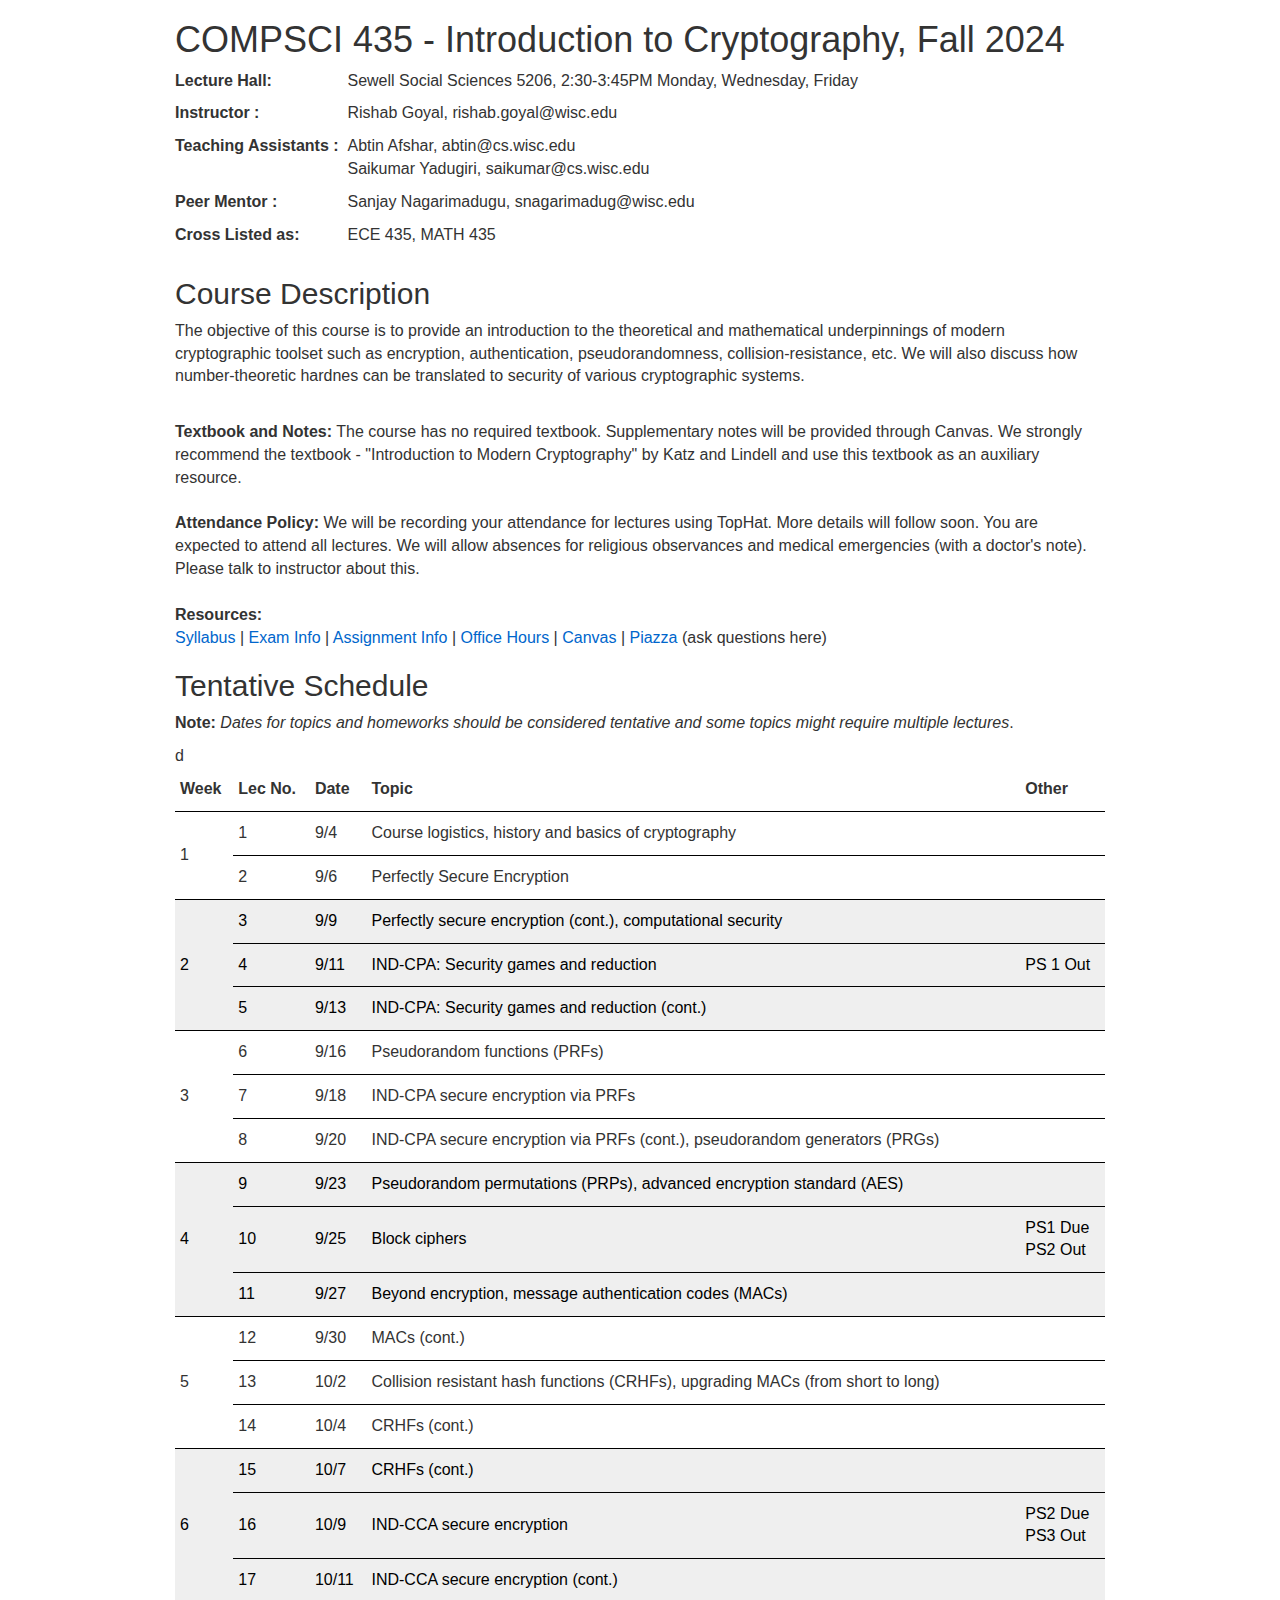
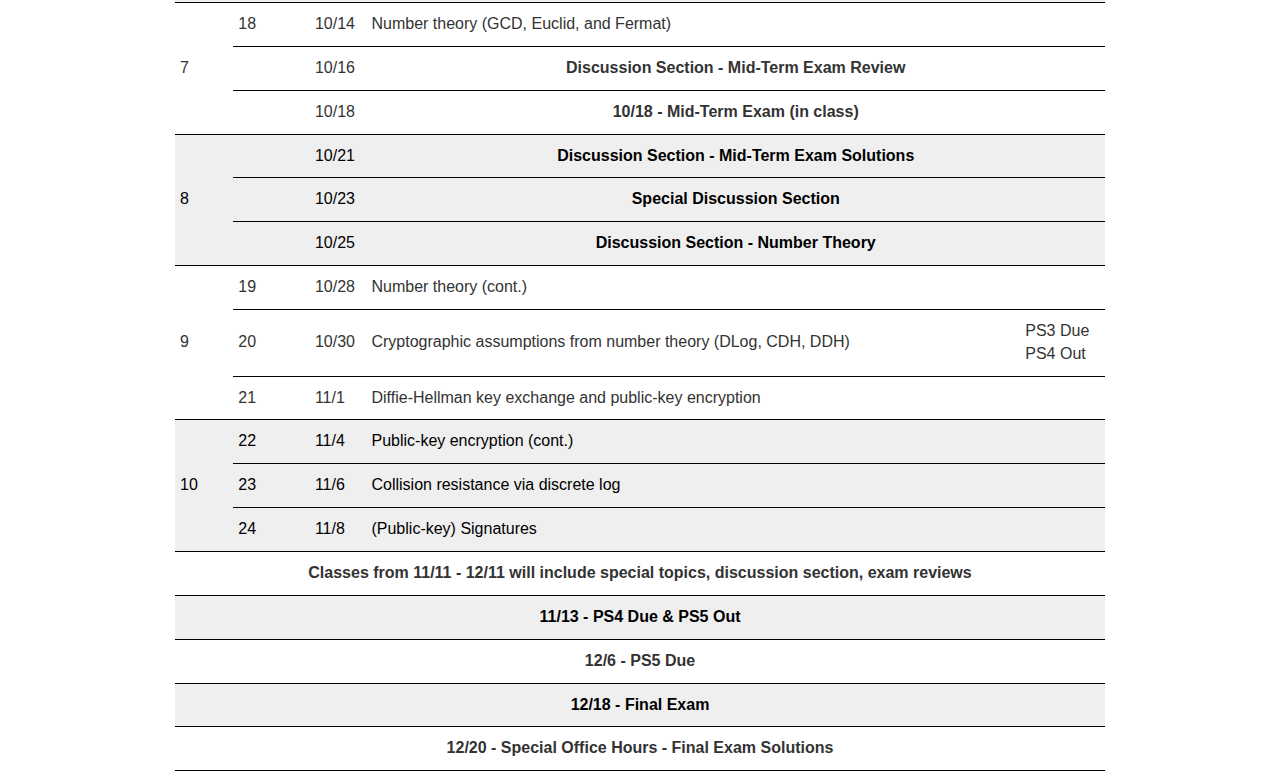
==== index.html @ d4f1eee9 "First commit;raw first draft for website" ====
<!DOCTYPE HTML>
<html>

<head>
    <title>CS435 - Fall 2024</title>
    <meta http-equiv="Content-Type" content="text/html; charset=iso-8859-1">
	<meta name="description" content="CS435 - Fall 2024">
    <meta name="keywords" content="CS435,Goyal">

    <link href="styles/bootstrap.min.css" rel="stylesheet" type="text/css" media="screen" />
    <link href="styles/style.css" rel="stylesheet" type="text/css" media="screen" />
    <style>
        .hw {
            color: red;
        }

        .hw a {
            color: red;
        }
    </style>
</head>

<body>

<div id="container">
<div id="content">

<h1>COMPSCI 435 - Introduction to Cryptography, Fall 2024
</h1>

<table>
<tr>
	<td><p><b>Lecture Hall:&nbsp;&nbsp;</b><br>
	</td>
	<td><p>Sewell Social Sciences 5206, 2:30-3:45PM Monday, Wednesday, Friday</p>
	</td>
</tr>
<tr>
	<td><p><b>Instructor :&nbsp;&nbsp;</b></p></td>
	<td><p>Rishab Goyal, rishab.goyal@wisc.edu</p></td>
</tr>
<tr>
	<td valign="top"><p><b>Teaching Assistants :&nbsp;&nbsp;</b><br><br></p></td>
	<td><p>Abtin Afshar, abtin@cs.wisc.edu
		<br>Saikumar Yadugiri, saikumar@cs.wisc.edu</p>
	</td>
</tr>
<tr>
        <td><p><b>Peer Mentor :&nbsp;&nbsp;</b></p></td>
        <td><p>Sanjay Nagarimadugu, snagarimadug@wisc.edu</p></td>
</tr>
<tr>
        <td><p><b>Cross Listed as:&nbsp;&nbsp;</b></p></td>
        <td><p>ECE 435, MATH 435</p></td>
</tr>
</table>


<h2>Course Description</h2>
<p>
The objective of this course is to provide an introduction to the theoretical and mathematical underpinnings of modern cryptographic
toolset such as encryption, authentication, pseudorandomness, collision-resistance, etc. We will also discuss how number-theoretic
hardnes can be translated to security of various cryptographic systems.
</p>
<br />
<b>Textbook and Notes:</b>
The course has no required textbook.
Supplementary notes will be provided through Canvas.
We strongly recommend the textbook - "Introduction to Modern Cryptography" by Katz and Lindell and use this textbook as an auxiliary resource.
<br />
<br />
<b>Attendance Policy:</b>
We will be recording your attendance for lectures using TopHat. More details will follow soon. You are expected to attend all lectures. We will allow absences for religious observances and medical emergencies (with a doctor's note). Please talk to instructor about this.
<br />
<br />
<b>Resources:</b>
<p>
        <a href="syllabus.pdf">Syllabus</a>
        |
	<a href="exams.html">Exam Info</a>
        |
        <a href="asn.html">Assignment Info</a>
        |
        <a href="office.html">Office Hours</a>
        |
	<a href="https://canvas.wisc.edu/courses/426072">Canvas</a>
	|
        <a href="https://piazza.com/wisc/fall2024/compsci435">Piazza</a> (ask questions here)
</p>
<h2 id="schedule">Tentative Schedule</h2>
<p>
<b>Note:</b> <i>Dates for topics and homeworks should be considered tentative and some topics might require multiple lectures</i>.
</p>
<table class="tg">
<tr>
	<th>Week</th>
    <th>Lec No.</th>
    <th>Date</th>
    <th>Topic</th>
    <th>Other</th>
</tr>		

<!-- -->
				    
<tr>
	<td rowspan="2">1</td>
	<td>1</td>
	<td>9/4</td>
    	<td>Course logistics, history and basics of cryptography</td>
	<td></td>
</tr>
<tr>
	<td>2</td>
        <td>9/6</td>
        <td>Perfectly Secure Encryption</td>
        <td></td>
</tr>
<!-- -->
<tr id="shade">
        <td rowspan="3">2</td>
	<td>3</td>
        <td>9/9</td>
	<td>Perfectly secure encryption (cont.), computational security</td>
        <td></td>d
</tr>
<tr id="shade">
	<td>4</td>
        <td>9/11</td>
        <td>IND-CPA: Security games and reduction</td>
        <td>PS 1 Out</td>
</tr>
<tr id="shade">
	<td>5</td>
        <td>9/13</td>
        <td>IND-CPA: Security games and reduction (cont.)</td>
        <td></td>
</tr>
<!-- -->
<tr>
        <td rowspan="3">3</td>
	<td>6</td>
        <td>9/16</td>
        <td>Pseudorandom functions (PRFs)</td>
        <td></td>
</tr>
<tr>
	<td>7</td>
	<td>9/18</td>
        <td>IND-CPA secure encryption via PRFs</td>
        <td></td>
</tr>
<tr>
	<td>8</td>
        <td>9/20</td>
        <td>IND-CPA secure encryption via PRFs (cont.), pseudorandom generators (PRGs)</td>
        <td></td>
</tr>
<!-- -->
<tr id="shade">
        <td rowspan="3">4</td>
	<td>9</td>
        <td>9/23</td>
        <td>Pseudorandom permutations (PRPs), advanced encryption standard (AES)</td>
        <td></td>
</tr>
<tr id="shade">
	<td>10</td>
        <td>9/25</td>
        <td>Block ciphers</td>
	<td>PS1 Due<br />PS2 Out</td>
</tr>
<tr id="shade">
	<td>11</td>
        <td>9/27</td>
	<td>Beyond encryption, message authentication codes (MACs)</td>
        <td></td>
</tr>
<!-- -->
<tr>
        <td rowspan="3">5</td>
	<td>12</td>
        <td>9/30</td>
        <td>MACs (cont.)</td>
        <td></td>
</tr>
<tr>
	<td>13</td>
        <td>10/2</td>
        <td>Collision resistant hash functions (CRHFs), upgrading MACs (from short to long)</td>
        <td></td>
</tr>
<tr>
	<td>14</td>
        <td>10/4</td>
        <td>CRHFs (cont.)</td>
        <td></td>
</tr>
<!-- -->
<tr id="shade">
        <td rowspan="3">6</td>
	<td>15</td>
        <td>10/7</td>
        <td>CRHFs (cont.)</td>
        <td></td>
</tr>
<tr id="shade">
	<td>16</td>
        <td>10/9</td>
        <td>IND-CCA secure encryption</td>
	<td>PS2 Due<br />PS3 Out</td>
</tr>
<tr id="shade">
	<td>17</td>
        <td>10/11</td>
        <td>IND-CCA secure encryption (cont.)</td>
        <td></td>
</tr>
<!-- -->
<tr>
        <td rowspan="3">7</td>
	<td>18</td>
        <td>10/14</td>
	<td>Number theory (GCD, Euclid, and Fermat)</td>
        <td></td>
</tr>
<tr>
	<td></td>
        <td>10/16</td>
	<td colspan="2" align="center"><b>Discussion Section - Mid-Term Exam Review</b></td>
</tr>
<tr>
	<td></td>
	<td>10/18</td>
	<td colspan="2" align="center"><b>10/18 - Mid-Term Exam (in class)</b></td>
</tr>
<!-- -->
<tr id="shade">
        <td rowspan="3">8</td>
	<td></td>
        <td>10/21</td>
        <td colspan="2" align="center"><b>Discussion Section - Mid-Term Exam Solutions</b></td>
</tr>
<tr id="shade">
	<td></td>
        <td>10/23</td>
        <td colspan="2" align="center"><b>Special Discussion Section</b></td>
</tr>
<tr id="shade">
	<td></td>
        <td>10/25</td>
        <td colspan="2" align="center"><b>Discussion Section - Number Theory</b></td>
</tr>
<!-- -->
<tr>
        <td rowspan="3">9</td>
	<td>19</td>
        <td>10/28</td>
        <td>Number theory (cont.)</td>
        <td></td>
</tr>
<tr>
	<td>20</td>
        <td>10/30</td>
	<td>Cryptographic assumptions from number theory (DLog, CDH, DDH)</td>
	<td>PS3 Due<br /> PS4 Out</td>
</tr>
<tr>
	<td>21</td>
        <td>11/1</td>
        <td>Diffie-Hellman key exchange and public-key encryption</td>
        <td></td>
</tr>
<!-- -->
<tr id="shade">
        <td rowspan="3">10</td>
	<td>22</td>
        <td>11/4</td>
        <td>Public-key encryption (cont.)</td>
        <td></td>
</tr>
<tr id="shade">
	<td>23</td>
        <td>11/6</td>
        <td>Collision resistance via discrete log</td>
        <td></td>
</tr>
<tr id="shade">
	<td>24</td>
        <td>11/8</td>
        <td>(Public-key) Signatures</td>
        <td></td>
</tr>
<!-- -->
<tr>
	<td colspan="5", align="center"><b>Classes from 11/11 - 12/11 will include special topics, discussion section, exam reviews</b></td>
</tr>
<tr id="shade">
	<td colspan="5", align="center"><b>11/13 - PS4 Due &amp; PS5 Out</b></td>
</tr>
<!-- -->
<tr>
	<td colspan="5", align="center"><b>12/6 - PS5 Due</b></td>
</tr>
<!-- -->
<tr id="shade">
        <td colspan="5" align="center"><b>12/18 - Final Exam</b></td>
</tr>
<tr>
	<td colspan="5" align="center"><b>12/20 - Special Office Hours - Final Exam Solutions</b></td>
</tr>





</table>


</div>
</div>
</body>
</html>
---- styles/style.css ----
#container{
	/*border-color: Gray;
	border: solid 2px;*/
	background: #FFFFFF; 
	width: 930px;
	margin-left:auto; margin-right: auto; 
}

#header{
	width: 100%; 
}

#header *{
	background: #404040;
	color: white;
}

#content{
	padding:15;
	width: 100%;
}

.myface{
 	width:260px;
	border:1;
	padding:10; 
}

.facetd{
	vertical-align:middle; 
	width:260px; 
	padding:5 10 5 10;
}

body {
	/*background: #707070 ;*/
	font-size:medium;
}


td.leftcol {
	width: 120px;

}


a, a:hover,.news, .ven, .link,.link a{
	/*text-decoration: underline;*/
	/*color: #333;*/
    color:#06c;
}


.aut{
	font-style:italic;
}
.tit{
	/*font-style:italic;*/
}
.ven{
	font-weight:normal;
	/*font-style:italic;*/
}
.vensmall{
	padding-left:0cm;
}


.tg  {border-collapse:collapse;border-spacing:0;border:none;width:100%;}
.tg td{ sans-serif;padding:10px 5px;border-style:solid;border-width:0px;overflow:hidden;word-break:normal;}
.tg tr{border-bottom: 1pt solid black;}
.tg th{ sans-serif;font-weight:normal;padding:10px 5px;border-style:solid;border-width:0px;overflow:hidden;word-break:normal;font-weight:bold;}
/* .tg tr:nth-child(6n+6) {background-color:#efefef;color:#000000}
.tg tr:nth-child(6n+4) {background-color:#efefef;color:#000000}
.tg tr:nth-child(6n+5) {background-color:#efefef;color:#000000} */

#shade {
    background-color:#efefef;
    color:#000000;
}

dd {
    white-space: normal;
    margin-bottom: 6px;
}
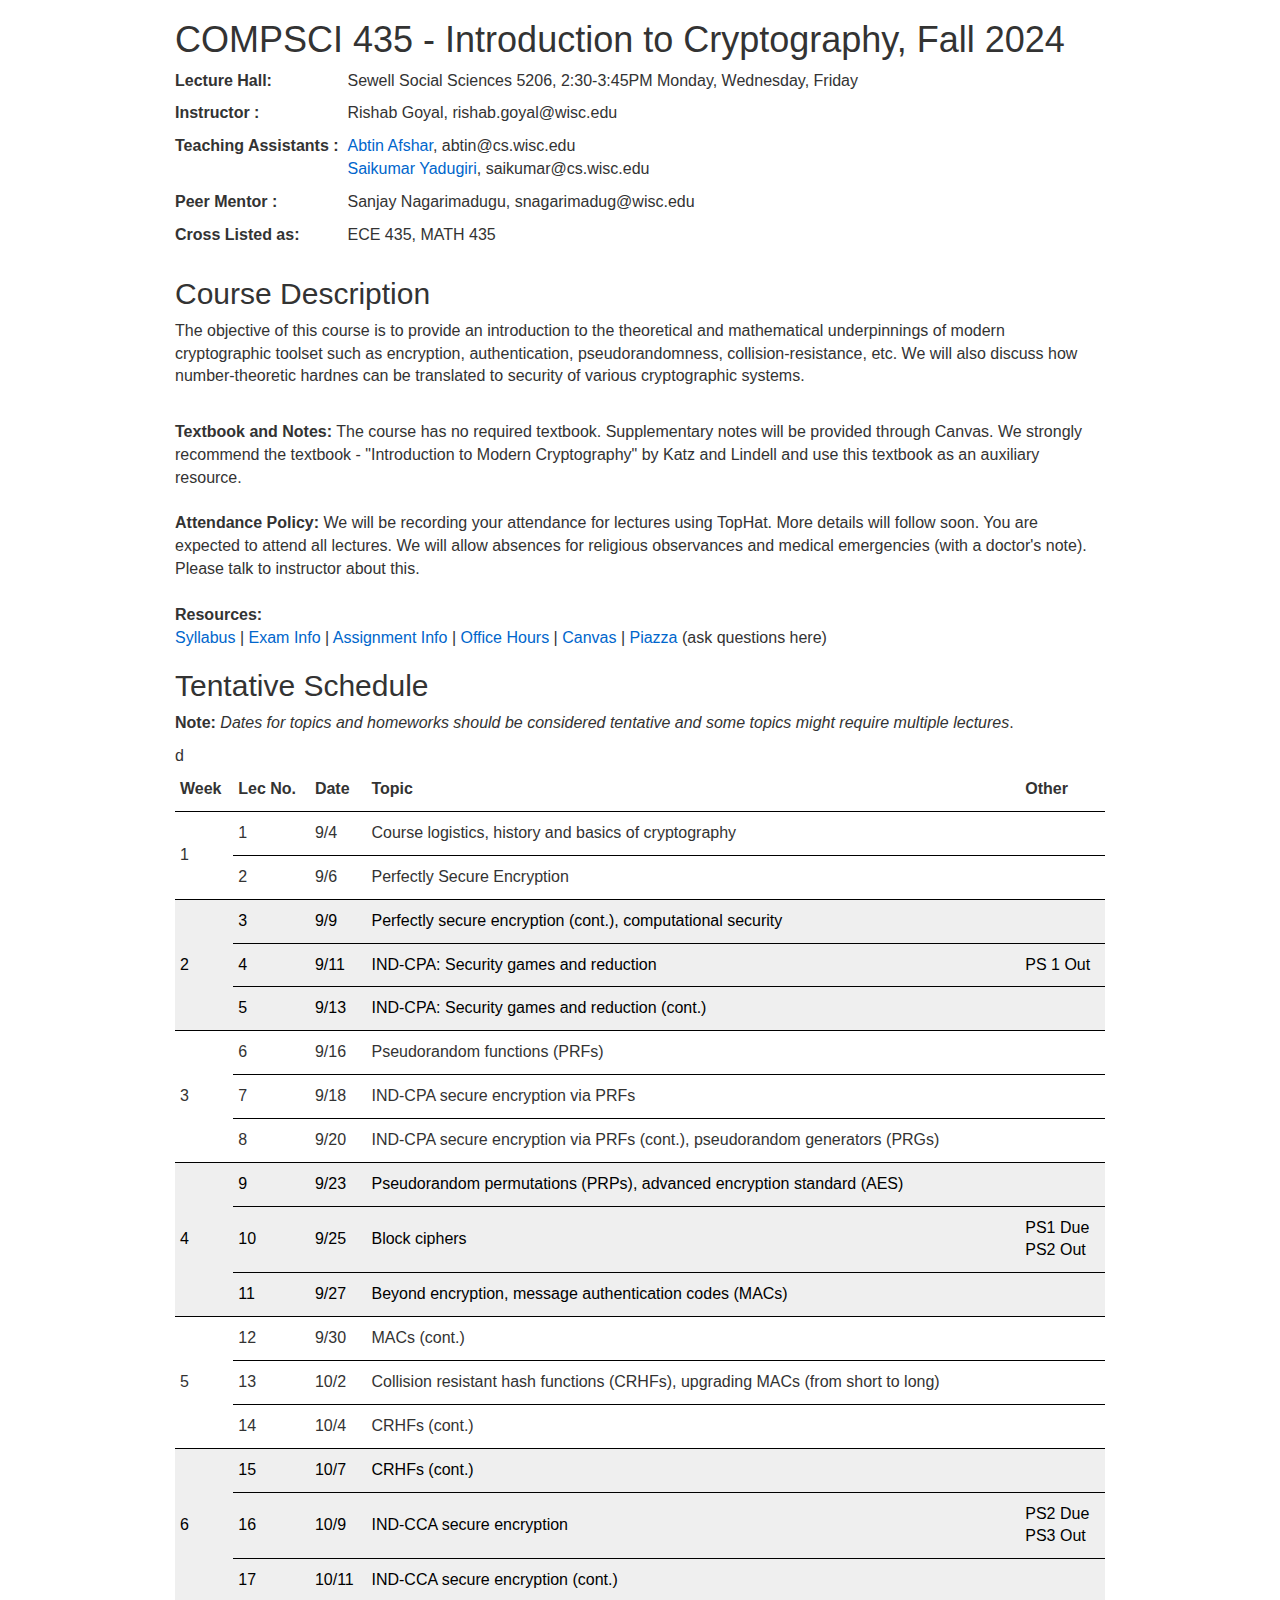
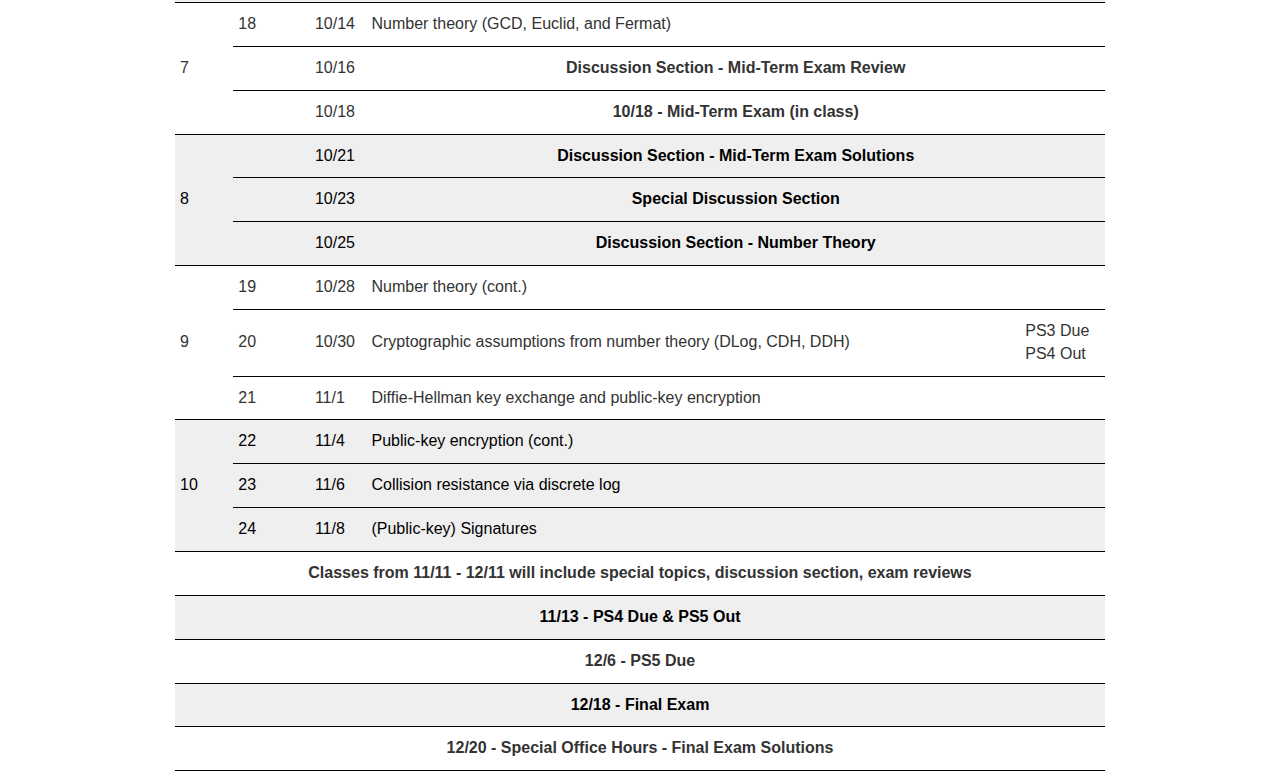
==== commit d15e8eca: "added personal websites" ====
--- a/index.html
+++ b/index.html
@@ -41,8 +41,8 @@
 </tr>
 <tr>
 	<td valign="top"><p><b>Teaching Assistants :&nbsp;&nbsp;</b><br><br></p></td>
-	<td><p>Abtin Afshar, abtin@cs.wisc.edu
-		<br>Saikumar Yadugiri, saikumar@cs.wisc.edu</p>
+	<td><p><a href="https://sites.google.com/view/abtin-afshar">Abtin Afshar</a>, abtin@cs.wisc.edu
+		<br><a href="https://saikumarysk.github.io">Saikumar Yadugiri</a>, saikumar@cs.wisc.edu</p>
 	</td>
 </tr>
 <tr>
@@ -93,7 +93,7 @@
 </p>
 <table class="tg">
 <tr>
-	<th>Week</th>
+    <th>Week</th>
     <th>Lec No.</th>
     <th>Date</th>
     <th>Topic</th>
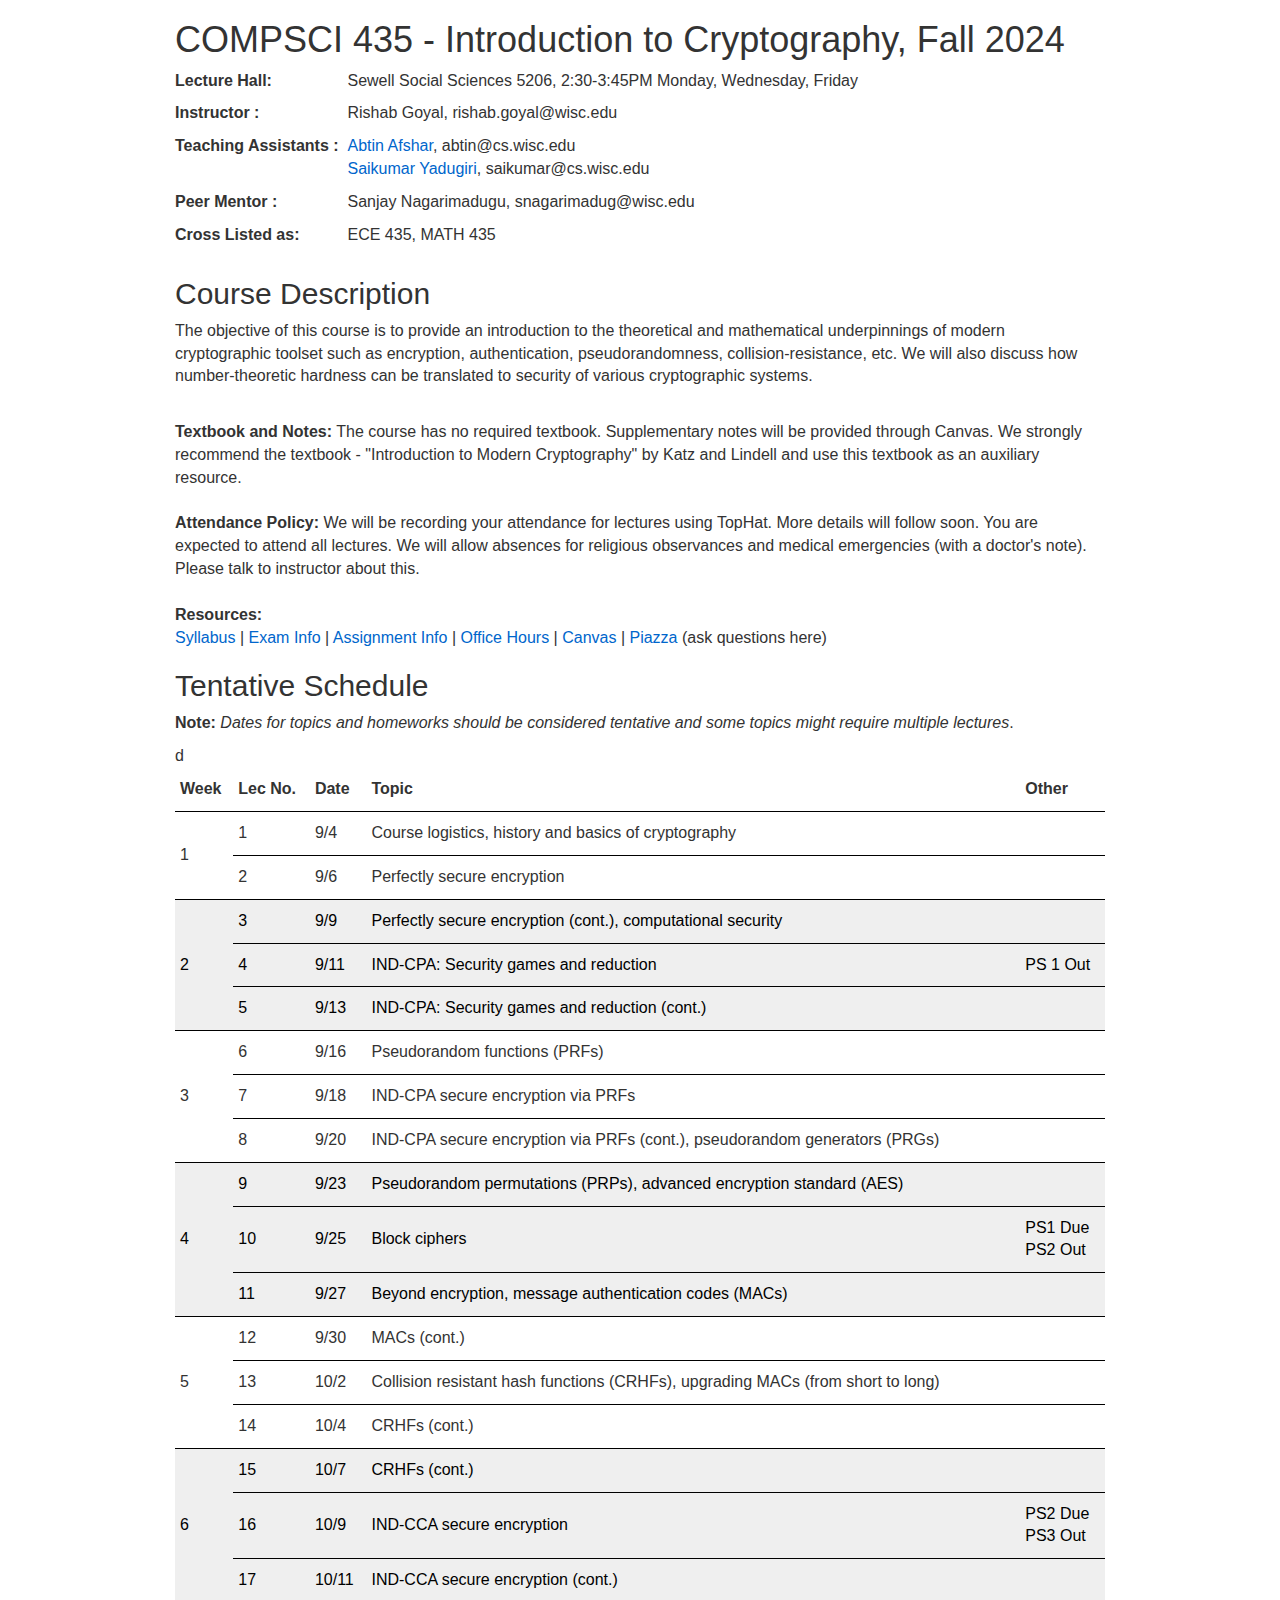
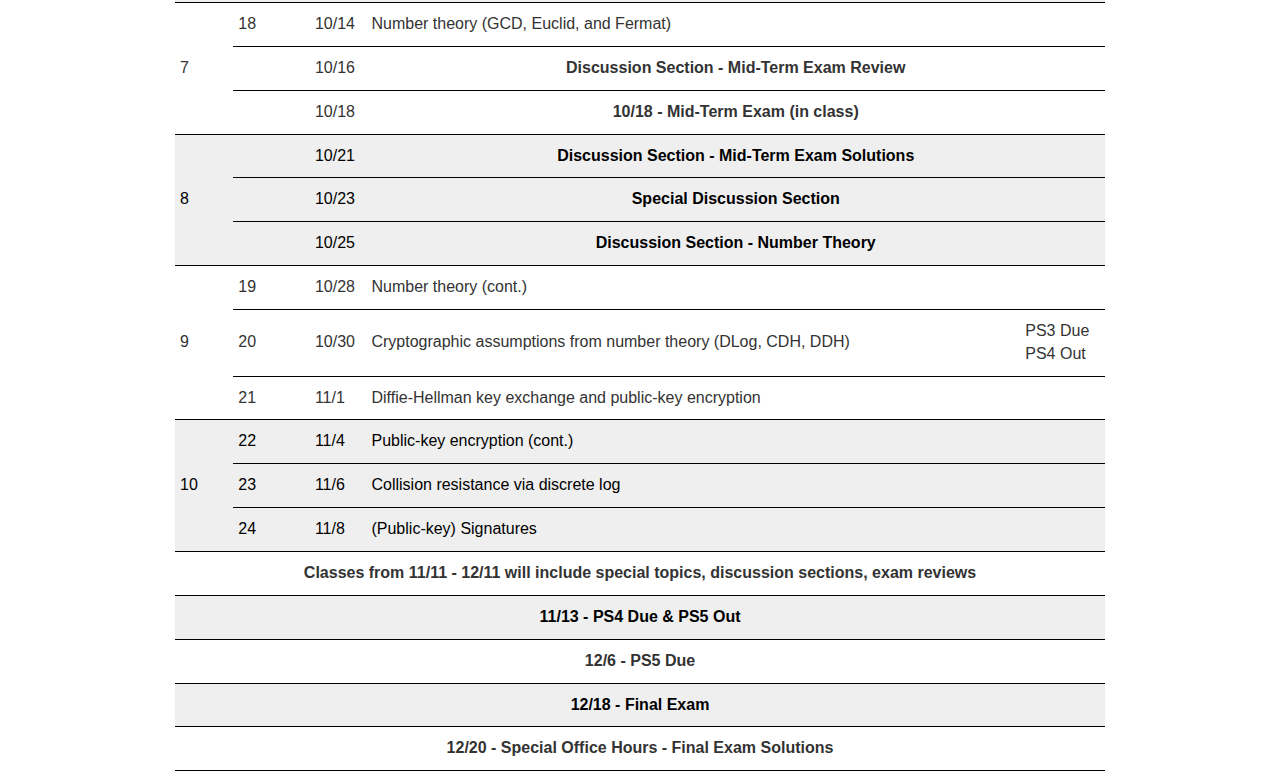
==== commit 35203176: "fixed typos" ====
--- a/index.html
+++ b/index.html
@@ -60,7 +60,7 @@
 <p>
 The objective of this course is to provide an introduction to the theoretical and mathematical underpinnings of modern cryptographic
 toolset such as encryption, authentication, pseudorandomness, collision-resistance, etc. We will also discuss how number-theoretic
-hardnes can be translated to security of various cryptographic systems.
+hardness can be translated to security of various cryptographic systems.
 </p>
 <br />
 <b>Textbook and Notes:</b>
@@ -112,7 +112,7 @@
 <tr>
 	<td>2</td>
         <td>9/6</td>
-        <td>Perfectly Secure Encryption</td>
+        <td>Perfectly secure encryption</td>
         <td></td>
 </tr>
 <!-- -->
@@ -292,7 +292,7 @@
 </tr>
 <!-- -->
 <tr>
-	<td colspan="5", align="center"><b>Classes from 11/11 - 12/11 will include special topics, discussion section, exam reviews</b></td>
+	<td colspan="5", align="center"><b>Classes from 11/11 - 12/11 will include special topics, discussion sections, exam reviews</b></td>
 </tr>
 <tr id="shade">
 	<td colspan="5", align="center"><b>11/13 - PS4 Due &amp; PS5 Out</b></td>
